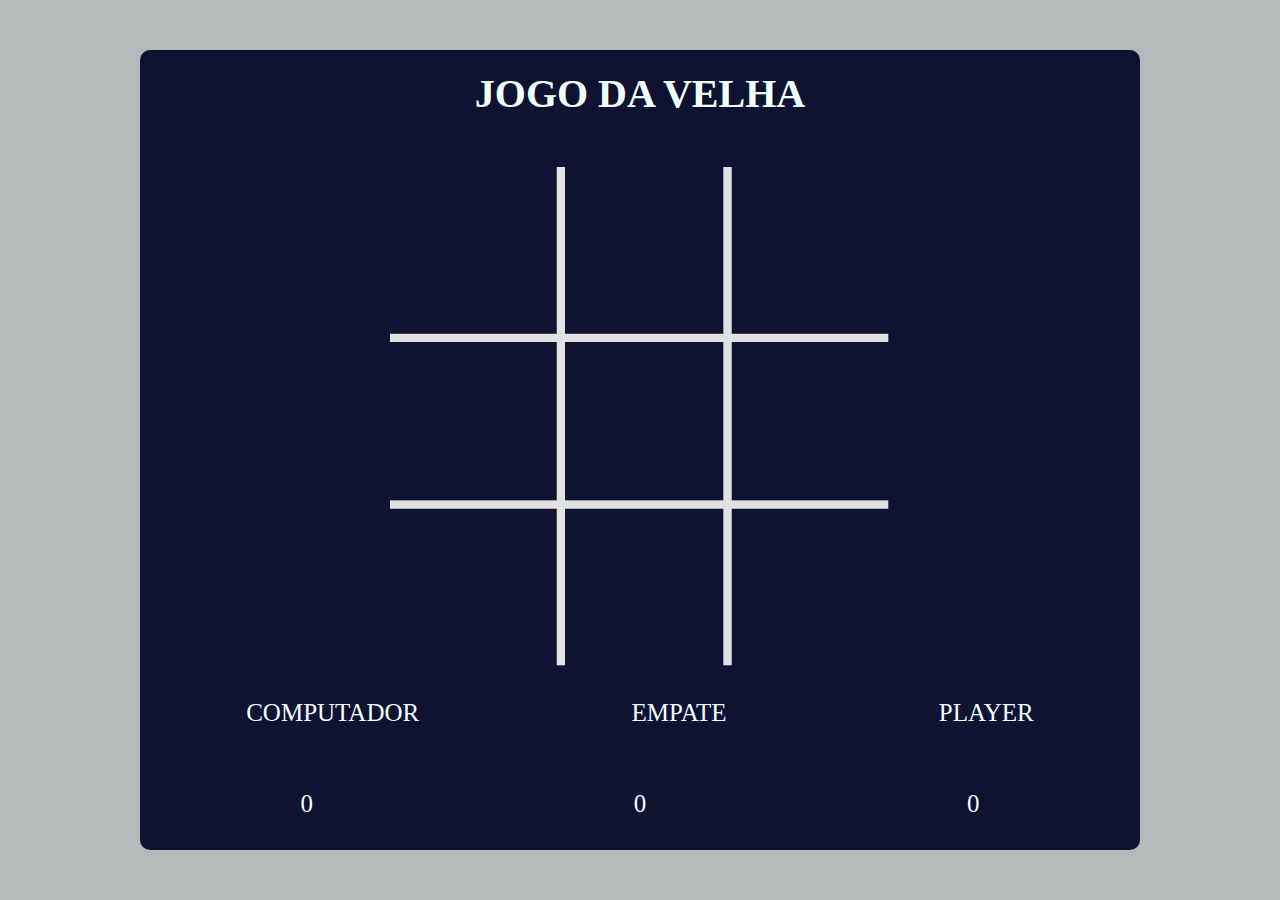
==== computer.html @ 7e4b4aea "estrutura pagina computer" ====
<!DOCTYPE html>
<html lang="en">
  <head>
    <meta charset="UTF-8" />
    <meta http-equiv="X-UA-Compatible" content="IE=edge" />
    <meta name="viewport" content="width=device-width, initial-scale=1.0" />
    <title>Jogo da Velha #</title>
    <link rel="stylesheet" href="./styles/css/computer.css" />
  </head>
  <body>
    <main class="container">
      <h2 class="text-principal">JOGO DA VELHA</h2>

      <img src="assets/img/hashtag.png" alt="imagem do simbolo hashtag" />
      <div class="container-jogo">
        <p>COMPUTADOR</p>
        <p>EMPATE</p>
        <p>PLAYER</p>
      </div>
      <div class="container-pontos">
        <p class="pontuacao-computador">0</p>
        <p class="pontuacao-empate">0</p>
        <p class="pontuacao-player">0</p>
      </div>
    </main>
  </body>
</html>
---- styles/css/computer.css ----
* {
  margin: 0;
  padding: 0;
}

html,
body {
  height: 100%;
  width: 100%;
  font-size: 10px;
}

body {
  display: flex;
  justify-content: center;
  align-items: center;
  flex-direction: column;
  background-color: #b5b9b9;
}

.container {
  display: flex;
  justify-content: center;
  align-items: center;
  flex-direction: column;
  width: 60rem;
  height: 60rem;
  background-color: #101231;
  color: azure;
  border-radius: 10px;
}
.container .text-principal {
  font-size: 4rem;
}
.container .sub-text {
  font-size: 2.5rem;
  padding-bottom: 60px;
}
.container .container-players {
  display: flex;
  justify-content: center;
  align-items: center;
  flex-direction: row;
}
.container .container-players a {
  text-decoration: none;
  font-size: 1.8rem;
  margin-left: 10px;
  color: azure;
  border: 2px solid;
  padding: 10px;
}
.container .container-players a:hover {
  color: #8ca111;
}

.container {
  display: flex;
  justify-content: flex-start;
  align-items: center;
  flex-direction: column;
  width: 100rem;
  height: 80rem;
}
.container .text-principal {
  margin-top: 20px;
}
.container img {
  display: flex;
  justify-content: center;
  align-items: center;
  flex-direction: column;
  width: 500px;
  margin-top: 50px;
}
.container .container-jogo {
  display: flex;
  justify-content: space-around;
  align-items: center;
  flex-direction: row;
  width: 100%;
  height: 100%;
}
.container .container-jogo p {
  font-size: 2.5rem;
}
.container .container-pontos {
  display: flex;
  justify-content: space-around;
  align-items: center;
  flex-direction: row;
  height: 100%;
  width: 100%;
}
.container .container-pontos p {
  font-size: 2.5rem;
}

/*# sourceMappingURL=computer.css.map */
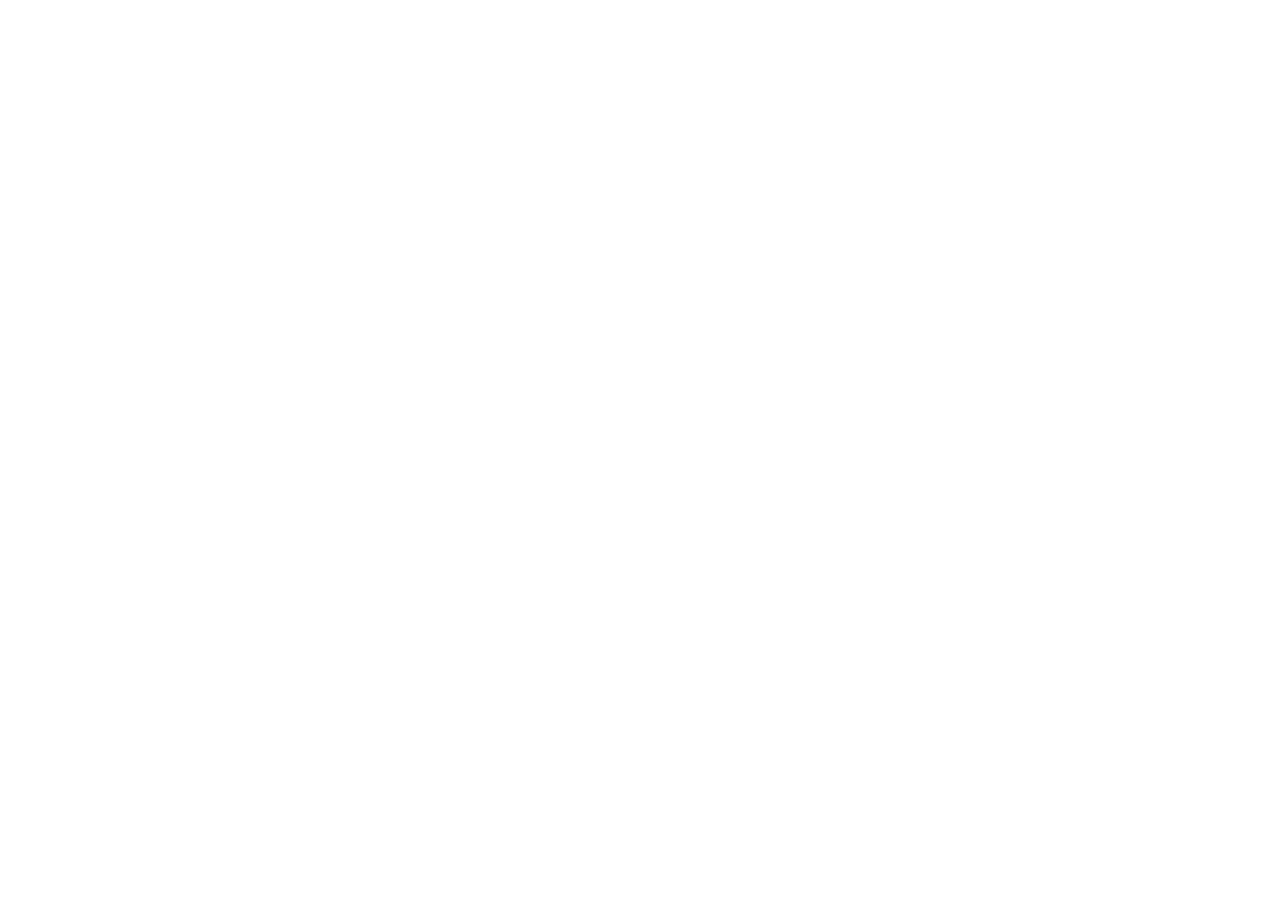
==== commit 3e3256f5: "criando funções para o jogo" ====
--- a/computer.html
+++ b/computer.html
@@ -4,24 +4,7 @@
     <meta charset="UTF-8" />
     <meta http-equiv="X-UA-Compatible" content="IE=edge" />
     <meta name="viewport" content="width=device-width, initial-scale=1.0" />
-    <title>Jogo da Velha #</title>
-    <link rel="stylesheet" href="./styles/css/computer.css" />
+    <title>Document</title>
   </head>
-  <body>
-    <main class="container">
-      <h2 class="text-principal">JOGO DA VELHA</h2>
-
-      <img src="assets/img/hashtag.png" alt="imagem do simbolo hashtag" />
-      <div class="container-jogo">
-        <p>COMPUTADOR</p>
-        <p>EMPATE</p>
-        <p>PLAYER</p>
-      </div>
-      <div class="container-pontos">
-        <p class="pontuacao-computador">0</p>
-        <p class="pontuacao-empate">0</p>
-        <p class="pontuacao-player">0</p>
-      </div>
-    </main>
-  </body>
+  <body></body>
 </html>
